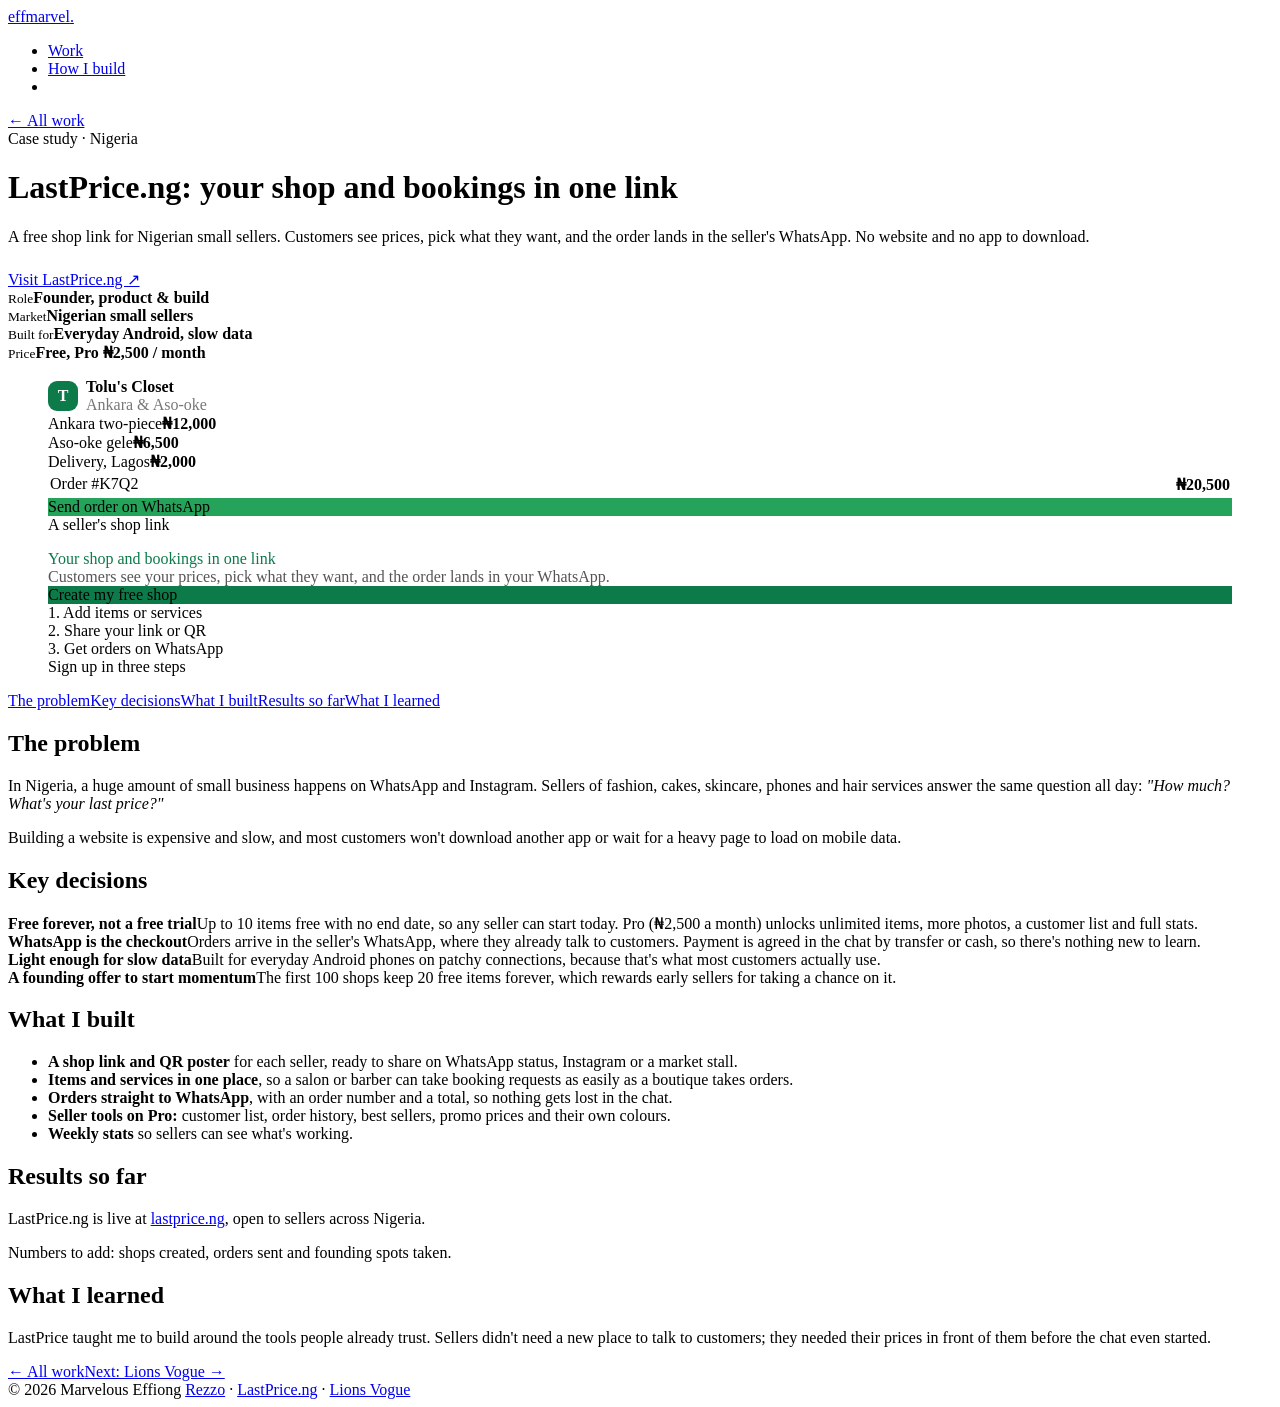
==== public/lastprice/index.html @ 220b588d "Portfolio site: homepage and three case studies Co-Authored-By: Claude Opus 5.5 <noreply@anthropic.c" ====
<!doctype html>
<html lang="en-GB"><head>
<meta charset="utf-8"><meta name="viewport" content="width=device-width, initial-scale=1">
<title>LastPrice.ng · Marvelous Effiong</title>
<meta name="description" content="Case study: LastPrice.ng, a free shop link for Nigerian small sellers where orders land in WhatsApp.">
<meta property="og:title" content="LastPrice.ng case study · Marvelous Effiong">
<meta property="og:description" content="Case study: LastPrice.ng, a free shop link for Nigerian small sellers where orders land in WhatsApp.">
<meta name="theme-color" content="#faf8f4">
<link rel="icon" href="/favicon.svg" type="image/svg+xml">
<link rel="preconnect" href="https://fonts.googleapis.com"><link rel="preconnect" href="https://fonts.gstatic.com" crossorigin>
<link href="https://fonts.googleapis.com/css2?family=Fraunces:ital,opsz,wght@0,9..144,600;0,9..144,700;1,9..144,600&family=Inter:wght@400;500;600;700;800&display=swap" rel="stylesheet">
<link rel="stylesheet" href="/style.css">
</head><body>
<nav class="nav"><div class="wrap">
  <a class="logo" href="/">effmarvel<span>.</span></a>
  <ul><li><a href="/#work">Work</a></li><li><a href="/#how">How I build</a></li><li><a class="btn" href="/#contact" style="padding:9px 16px;color:#fff">Say hello</a></li></ul>
</div></nav>

<header class="cs-hero"><div class="wrap">
  <a class="back" href="/#work">← All work</a>
  <div class="eyebrow">Case study · Nigeria</div>
  <h1>LastPrice.ng: your shop and bookings in one link</h1>
  <p class="lead">A free shop link for Nigerian small sellers. Customers see prices, pick what they want, and the order lands in the seller's WhatsApp. No website and no app to download.</p>
  <div style="margin-top:24px"><a class="btn" href="https://lastprice.ng">Visit LastPrice.ng ↗</a></div>
  <div class="facts"><div><small>Role</small><b>Founder, product &amp; build</b></div><div><small>Market</small><b>Nigerian small sellers</b></div><div><small>Built for</small><b>Everyday Android, slow data</b></div><div><small>Price</small><b>Free, Pro ₦2,500 / month</b></div></div>
</div></header>
<div class="wrap"><div class="gallery"><figure><div class="phone full"><div class="mock"><div style="display:flex;gap:8px;align-items:center"><div style="width:30px;height:30px;border-radius:9px;background:#0d7a4a;color:#fff;display:grid;place-items:center;font-weight:800">T</div><div><b>Tolu's Closet</b><br><span style="color:#777">Ankara &amp; Aso-oke</span></div></div><div class="m-item"><span>Ankara two-piece</span><b>₦12,000</b></div><div class="m-item"><span>Aso-oke gele</span><b>₦6,500</b></div><div class="m-item"><span>Delivery, Lagos</span><b>₦2,000</b></div><div style="display:flex;justify-content:space-between;padding:4px 2px"><span>Order #K7Q2</span><b>₦20,500</b></div><div class="m-btn" style="background:#25a35a">Send order on WhatsApp</div></div></div><figcaption>A seller's shop link</figcaption></figure><figure><div class="phone full"><div class="mock"><div class="m-title" style="color:#0d7a4a">Your shop and bookings in one link</div><p style="margin:0;color:#555">Customers see your prices, pick what they want, and the order lands in your WhatsApp.</p><div class="m-btn" style="background:#0d7a4a">Create my free shop</div><div class="m-item"><span>1. Add items or services</span></div><div class="m-item"><span>2. Share your link or QR</span></div><div class="m-item"><span>3. Get orders on WhatsApp</span></div></div></div><figcaption>Sign up in three steps</figcaption></figure></div></div>
<div class="wrap cs-body"><aside><a href="#problem">The problem</a><a href="#decisions">Key decisions</a><a href="#built">What I built</a><a href="#results">Results so far</a><a href="#learned">What I learned</a></aside><div><div class="block reveal" id="problem"><h2>The problem</h2><p>In Nigeria, a huge amount of small business happens on WhatsApp and Instagram. Sellers of fashion, cakes, skincare, phones and hair services answer the same question all day: <i>"How much? What's your last price?"</i></p>
<p>Building a website is expensive and slow, and most customers won't download another app or wait for a heavy page to load on mobile data.</p></div><div class="block reveal" id="decisions"><h2>Key decisions</h2>
<div class="decision"><b>Free forever, not a free trial</b><span>Up to 10 items free with no end date, so any seller can start today. Pro (₦2,500 a month) unlocks unlimited items, more photos, a customer list and full stats.</span></div><div class="decision"><b>WhatsApp is the checkout</b><span>Orders arrive in the seller's WhatsApp, where they already talk to customers. Payment is agreed in the chat by transfer or cash, so there's nothing new to learn.</span></div><div class="decision"><b>Light enough for slow data</b><span>Built for everyday Android phones on patchy connections, because that's what most customers actually use.</span></div><div class="decision"><b>A founding offer to start momentum</b><span>The first 100 shops keep 20 free items forever, which rewards early sellers for taking a chance on it.</span></div></div><div class="block reveal" id="built"><h2>What I built</h2><ul>
<li><b>A shop link and QR poster</b> for each seller, ready to share on WhatsApp status, Instagram or a market stall.</li>
<li><b>Items and services in one place</b>, so a salon or barber can take booking requests as easily as a boutique takes orders.</li>
<li><b>Orders straight to WhatsApp</b>, with an order number and a total, so nothing gets lost in the chat.</li>
<li><b>Seller tools on Pro:</b> customer list, order history, best sellers, promo prices and their own colours.</li>
<li><b>Weekly stats</b> so sellers can see what's working.</li>
</ul></div><div class="block reveal" id="results"><h2>Results so far</h2><p>LastPrice.ng is live at <a href="https://lastprice.ng">lastprice.ng</a>, open to sellers across Nigeria.</p>
<div class="note">Numbers to add: shops created, orders sent and founding spots taken.</div></div><div class="block reveal" id="learned"><h2>What I learned</h2><p>LastPrice taught me to build around the tools people already trust. Sellers didn't need a new place to talk to customers; they needed their prices in front of them before the chat even started.</p></div></div></div>
<div class="wrap next"><a href="/#work">← All work</a><a href="/lionsvogue/">Next: Lions Vogue →</a></div>
<footer><div class="wrap"><span>© 2026 Marvelous Effiong</span>
<span><a href="https://rezzo.co.uk">Rezzo</a> · <a href="https://lastprice.ng">LastPrice.ng</a> · <a href="https://lionsvogue.com">Lions Vogue</a></span></div></footer>
<script src="/site.js" defer></script></body></html>
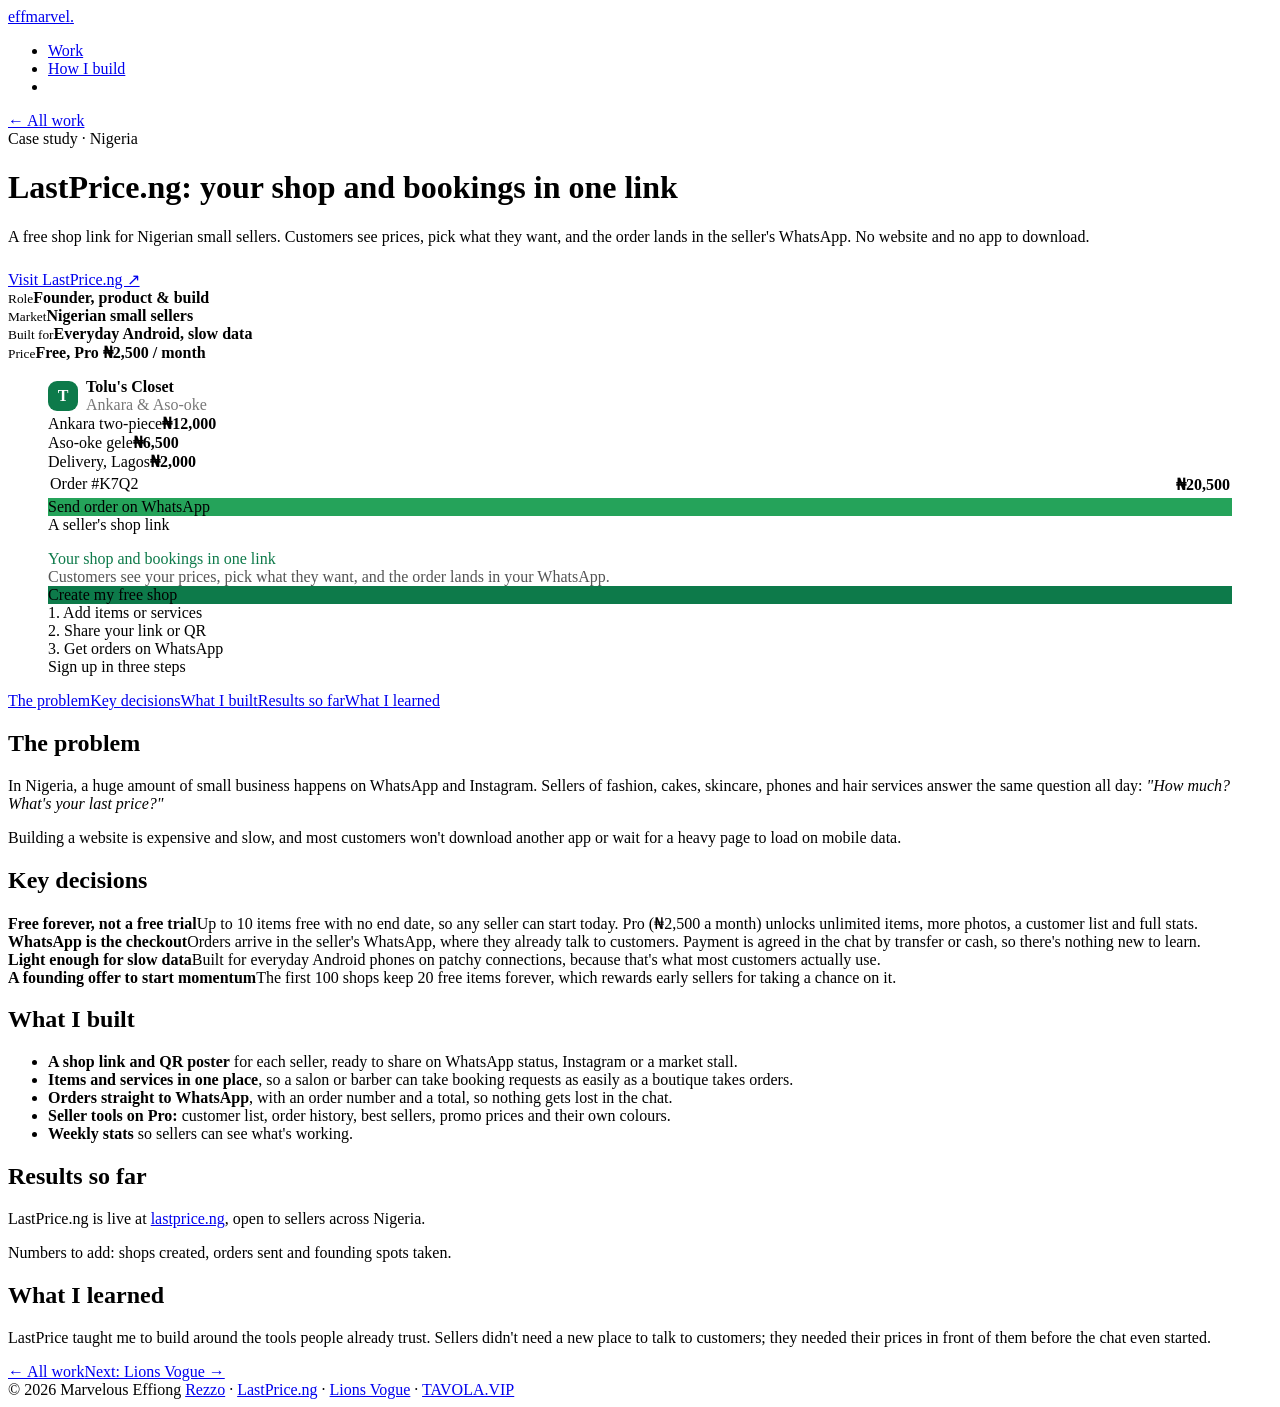
==== commit d4b4a743: "Add TAVOLA.VIP case study Co-Authored-By: Claude Opus 5.5 <noreply@anthropic.com> Claude-Session: ht" ====
--- a/public/lastprice/index.html
+++ b/public/lastprice/index.html
@@ -37,5 +37,5 @@
 <div class="note">Numbers to add: shops created, orders sent and founding spots taken.</div></div><div class="block reveal" id="learned"><h2>What I learned</h2><p>LastPrice taught me to build around the tools people already trust. Sellers didn't need a new place to talk to customers; they needed their prices in front of them before the chat even started.</p></div></div></div>
 <div class="wrap next"><a href="/#work">← All work</a><a href="/lionsvogue/">Next: Lions Vogue →</a></div>
 <footer><div class="wrap"><span>© 2026 Marvelous Effiong</span>
-<span><a href="https://rezzo.co.uk">Rezzo</a> · <a href="https://lastprice.ng">LastPrice.ng</a> · <a href="https://lionsvogue.com">Lions Vogue</a></span></div></footer>
+<span><a href="https://rezzo.co.uk">Rezzo</a> · <a href="https://lastprice.ng">LastPrice.ng</a> · <a href="https://lionsvogue.com">Lions Vogue</a> · <a href="https://tavola.vip">TAVOLA.VIP</a></span></div></footer>
 <script src="/site.js" defer></script></body></html>
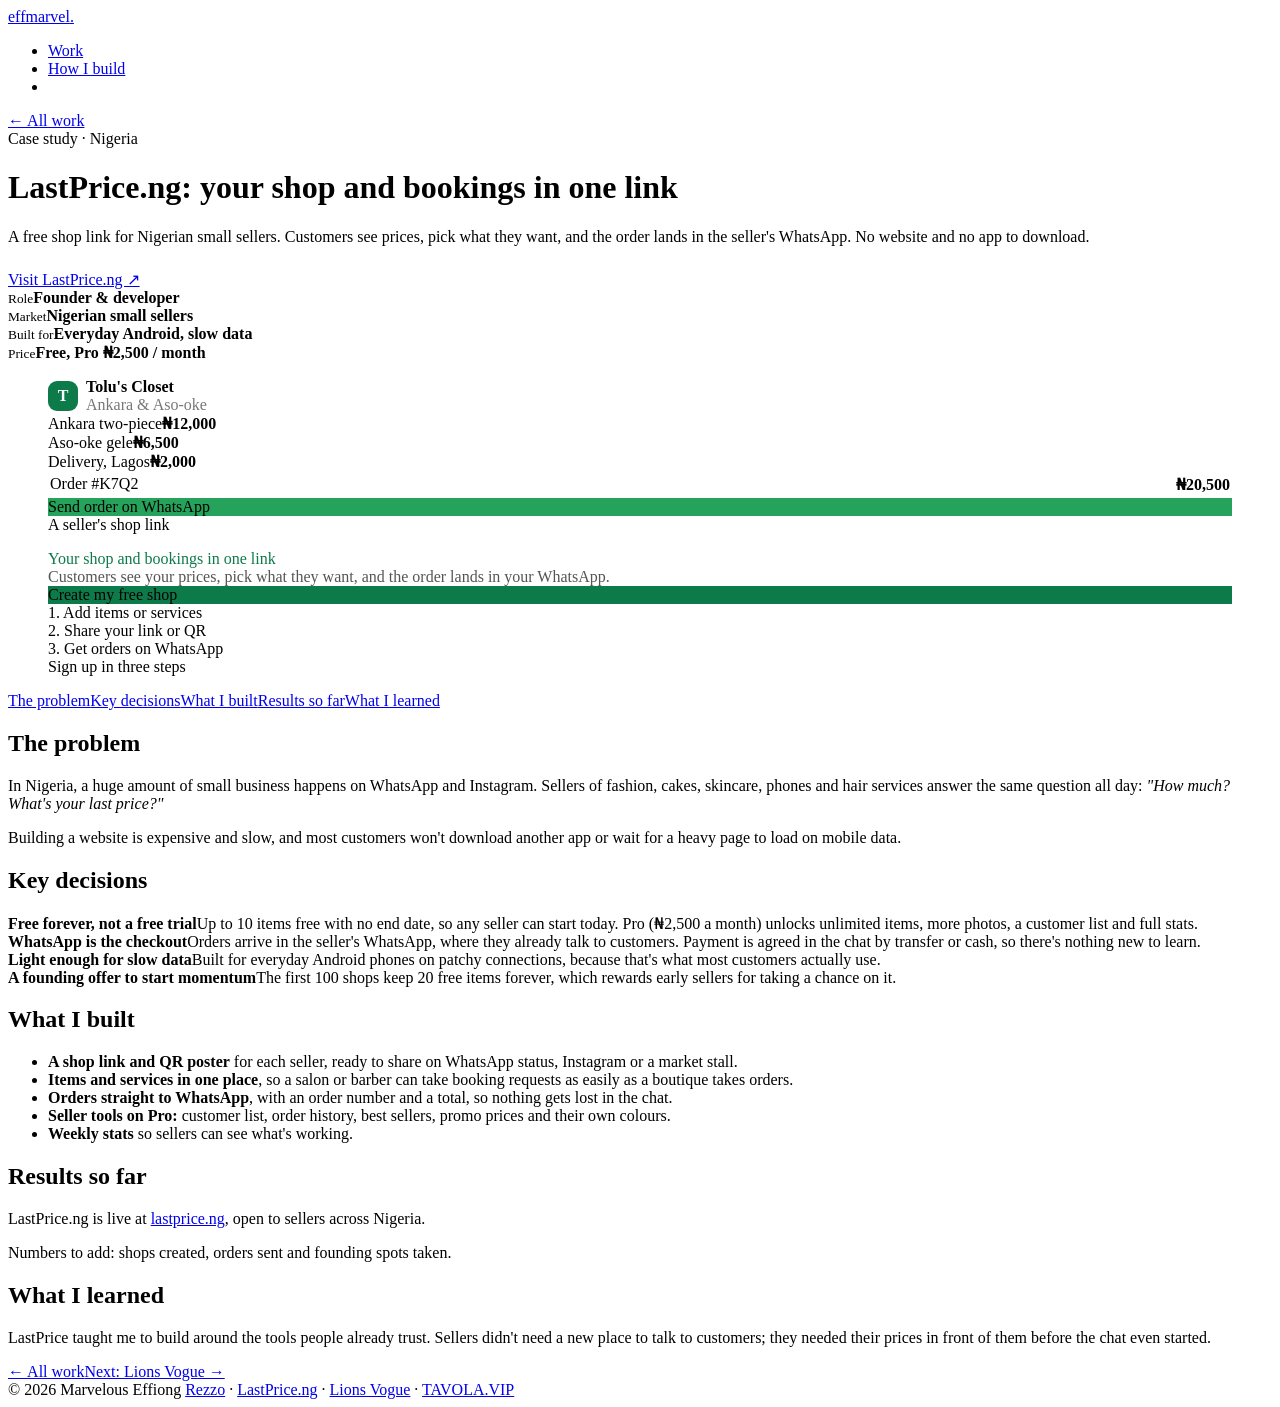
==== commit 96e6b92c: "Present as a product developer; Rezzo flagship with what I owned Co-Authored-By: Claude Opus 5.5 <no" ====
--- a/public/lastprice/index.html
+++ b/public/lastprice/index.html
@@ -22,7 +22,7 @@
   <h1>LastPrice.ng: your shop and bookings in one link</h1>
   <p class="lead">A free shop link for Nigerian small sellers. Customers see prices, pick what they want, and the order lands in the seller's WhatsApp. No website and no app to download.</p>
   <div style="margin-top:24px"><a class="btn" href="https://lastprice.ng">Visit LastPrice.ng ↗</a></div>
-  <div class="facts"><div><small>Role</small><b>Founder, product &amp; build</b></div><div><small>Market</small><b>Nigerian small sellers</b></div><div><small>Built for</small><b>Everyday Android, slow data</b></div><div><small>Price</small><b>Free, Pro ₦2,500 / month</b></div></div>
+  <div class="facts"><div><small>Role</small><b>Founder &amp; developer</b></div><div><small>Market</small><b>Nigerian small sellers</b></div><div><small>Built for</small><b>Everyday Android, slow data</b></div><div><small>Price</small><b>Free, Pro ₦2,500 / month</b></div></div>
 </div></header>
 <div class="wrap"><div class="gallery"><figure><div class="phone full"><div class="mock"><div style="display:flex;gap:8px;align-items:center"><div style="width:30px;height:30px;border-radius:9px;background:#0d7a4a;color:#fff;display:grid;place-items:center;font-weight:800">T</div><div><b>Tolu's Closet</b><br><span style="color:#777">Ankara &amp; Aso-oke</span></div></div><div class="m-item"><span>Ankara two-piece</span><b>₦12,000</b></div><div class="m-item"><span>Aso-oke gele</span><b>₦6,500</b></div><div class="m-item"><span>Delivery, Lagos</span><b>₦2,000</b></div><div style="display:flex;justify-content:space-between;padding:4px 2px"><span>Order #K7Q2</span><b>₦20,500</b></div><div class="m-btn" style="background:#25a35a">Send order on WhatsApp</div></div></div><figcaption>A seller's shop link</figcaption></figure><figure><div class="phone full"><div class="mock"><div class="m-title" style="color:#0d7a4a">Your shop and bookings in one link</div><p style="margin:0;color:#555">Customers see your prices, pick what they want, and the order lands in your WhatsApp.</p><div class="m-btn" style="background:#0d7a4a">Create my free shop</div><div class="m-item"><span>1. Add items or services</span></div><div class="m-item"><span>2. Share your link or QR</span></div><div class="m-item"><span>3. Get orders on WhatsApp</span></div></div></div><figcaption>Sign up in three steps</figcaption></figure></div></div>
 <div class="wrap cs-body"><aside><a href="#problem">The problem</a><a href="#decisions">Key decisions</a><a href="#built">What I built</a><a href="#results">Results so far</a><a href="#learned">What I learned</a></aside><div><div class="block reveal" id="problem"><h2>The problem</h2><p>In Nigeria, a huge amount of small business happens on WhatsApp and Instagram. Sellers of fashion, cakes, skincare, phones and hair services answer the same question all day: <i>"How much? What's your last price?"</i></p>
